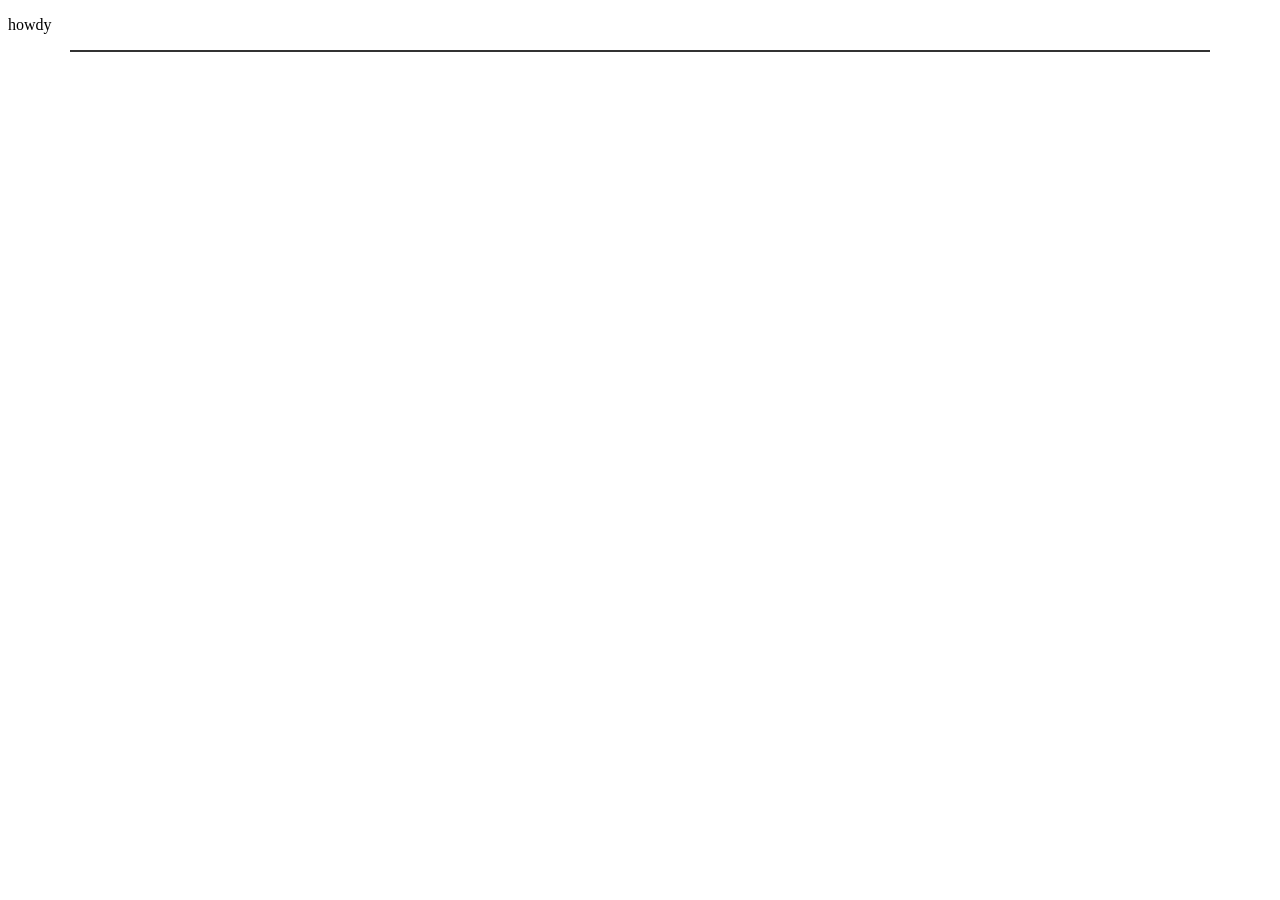
==== index.html @ 110745ef "HEAD quick local .js sandboc" ====
<!DOCTYPE html>
<head>
    <title>.js test</title>
    <script src="https://code.jquery.com/jquery-3.5.1.slim.min.js" integrity="sha256-4+XzXVhsDmqanXGHaHvgh1gMQKX40OUvDEBTu8JcmNs=" crossorigin="anonymous"></script>
    <link href="./styles/styles.css" rel="stylesheet">
</head>
<body>
    <p>howdy</p>
    <div id="console-container"></div>
    <script src="./scripts/consoleHelper.js"></script>
    <script src="./scripts/test.js"></script>
</body>
</html>
---- styles/styles.css ----
#console-container {
    border: solid #333 1px;
    margin: auto;
    width: 90%;
}
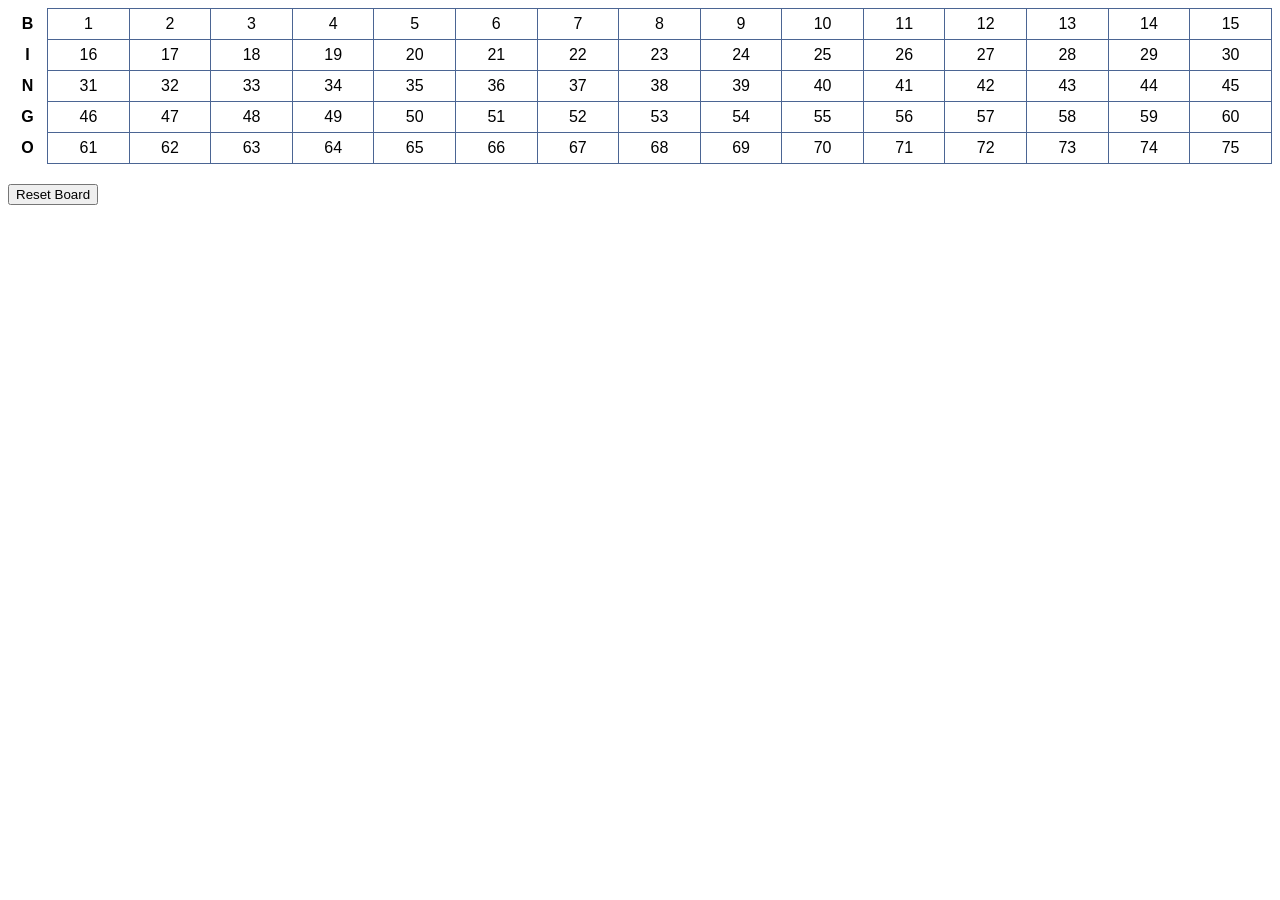
==== commit fcec2c94: "cleanup and handler updates" ====
--- a/index.html
+++ b/index.html
@@ -1,13 +1,13 @@
 <!DOCTYPE html>
 <head>
-    <title>.js test</title>
-    <script src="https://code.jquery.com/jquery-3.5.1.slim.min.js" integrity="sha256-4+XzXVhsDmqanXGHaHvgh1gMQKX40OUvDEBTu8JcmNs=" crossorigin="anonymous"></script>
-    <link href="./styles/styles.css" rel="stylesheet">
+    <title>bingo-board</title>
+    <link href="./styles/styles.min.css" rel="stylesheet">
 </head>
 <body>
-    <p>howdy</p>
-    <div id="console-container"></div>
-    <script src="./scripts/consoleHelper.js"></script>
-    <script src="./scripts/test.js"></script>
+    <div id="container">
+        <table id="bingo-board"></table>
+        <button id="reset-board" onclick="resetBoard()">Reset Board</button>
+    </div>
+    <script src="./scripts/bingo-script.js"></script>
 </body>
 </html>
--- a/styles/styles.min.css
+++ b/styles/styles.min.css
@@ -0,0 +1 @@
+body{font-family:Arial,Helvetica,sans-serif}table{border-collapse:collapse;width:100%}td{border:solid 1px #4b6593;padding:0}td *{text-align:center;user-select:none}label{border:solid 1px #fff;caret-color:transparent;display:block;padding:5px}label.checked-box{background:#00af06;color:#fff}input[type=checkbox]{display:none}#reset-board{margin:20px 0 0 0}
